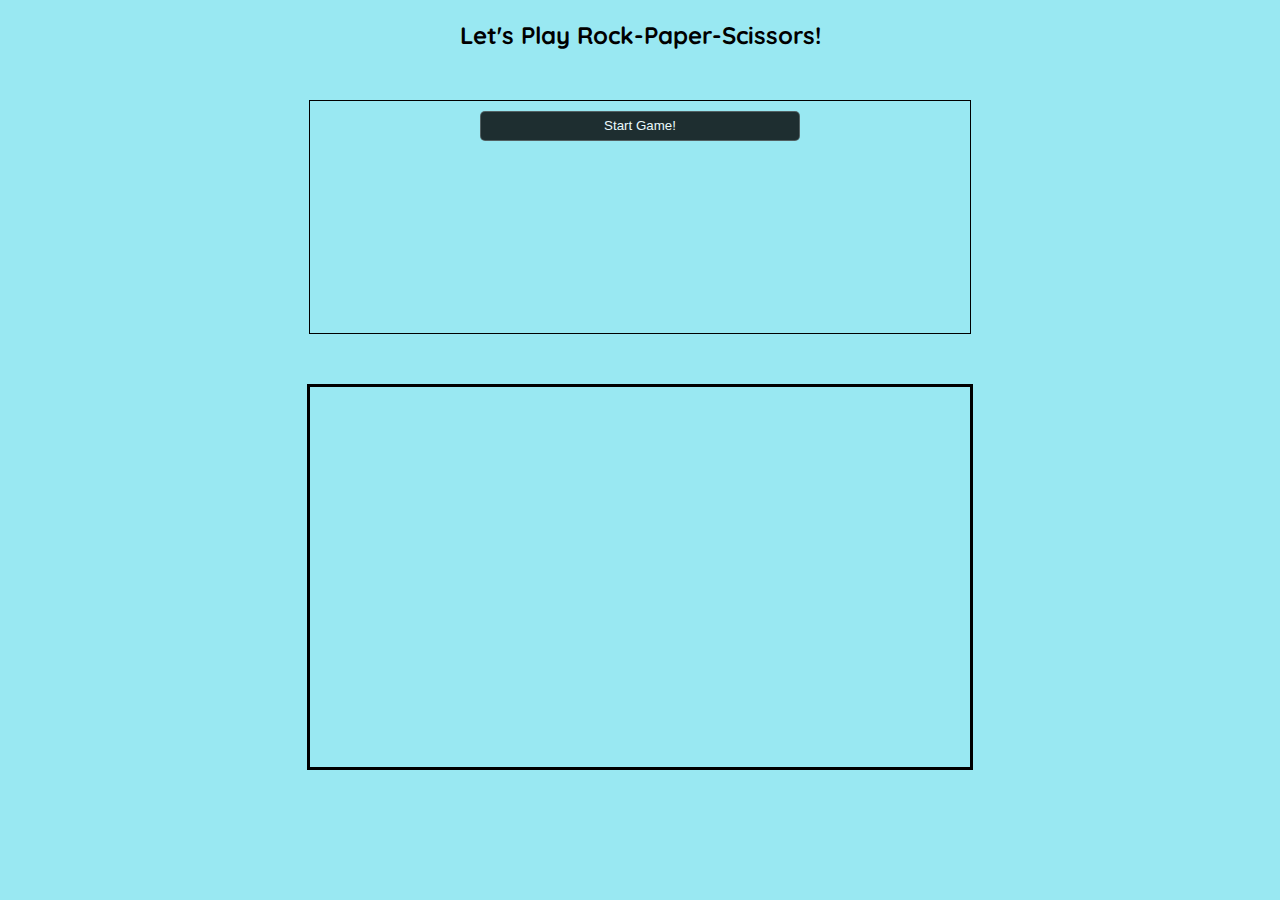
==== index.html @ e3c139e0 "fixed index.html file name" ====
<!DOCTYPE html>
<html lang="en">

<head>
    <meta charset="UTF-8">
    <meta name="viewport" content="width=device-width, initial-scale=1.0">
    <title>Rock Paper Scissors</title>
    <link rel="stylesheet" href="/style copy.css">
    <link href="https://fonts.googleapis.com/css?family=Crimson+Text|Work+Sans:400,700" rel="stylesheet">
    <link href="https://fonts.googleapis.com/css?family=Quicksand:300,500" rel="stylesheet">
</head>

<body>
    <div class="body-container">
        <header>
            <!-- <h2 id="game-Starting"></h2> -->
            <h2 id="rock-paper-scissors-head">Let's Play Rock-Paper-Scissors!</h2>
        </header>

        <div class="game-options">
            <button id="start-game">Start Game!</button>


            <form action="" method="GET" class="formInput vis-Hidden">
                <label for="playerChoice" id="selection-text">Selection:</label>
                <input id="playerChoice" type="text" name="playerChoice" placeholder="Pick your weapon">
                <!-- <input type="submit" -->
                <button id="submit-btn">Submit</button>
            </form>


            <h4 id="or-click" class="vis-Hidden">Or...Click a button...</h3>

                <div class="button-options vis-Hidden">
                    <button id="rock-btn">Rock</button>
                    <button id="paper-btn">Paper</button>
                    <button id="scissors-btn">Scissors</button>
                </div>
        </div>

        <div class="results">
            <div id="show-selections">
                <p id="player-result"></p>
                <p id="computer-result"></p>
            </div>
            <h3 id="winner"></h3>
        </div>

        <!-- <script src="/JSAdvancedConcepts/advancedFunctions/tcgFunctions/func.js"></script> -->


    </div>
    <script src="/rps2 copy.js"></script>
</body>

</html>
---- style copy.css ----
body, html {
    margin: 0;
    padding: 0;
    height: 100vh;
    width: 100vw;
    /* font-family: 'Work Sans', sans-serif; */
    font-family: 'Quicksand', sans-serif;
    /* font-family: 'Crimson Text', serif; */
}

.body-container {
    margin: 0;
    padding: 0;
    width: 100%;
    height: 100%;
    display: flex;
    flex-direction: column;
    /* justify-content: center; */
    align-items: center;
    background-color: rgba(0, 197, 223, 0.4);
}



#start-game {
    border-radius: 5px;
    color: white;
    background-color: black;
    opacity: .8;
    border: 1px solid rgba(163, 161, 161, .4);
    padding: 5px 10px;
    transition: all .4s ease-in;
    width: 50%;
    height: 30px;
}

#start-game:hover {
    opacity: .4;
}


.game-options {
    display: flex;
    flex-direction: column;
    justify-content: center;
    align-items: center;

    border: 1px solid black;

    width: 50%;
    margin-top: 30px;
    padding: 10px;
}

@media all and (max-width: 600px) {
    .game-options {
        width: 95%;
    }
}

@media all and (min-width: 601px) and (max-width: 900px) {
    .game-options {
        width: 65%;
    }
}


.formInput {
    display: flex;
    flex-direction: row;
    align-items: center;
    justify-content: space-evenly;
    width: 100%;

    border: 1px solid black;

    margin-top: 40px;
}

#playerChoice {
    /* margin-top: 40px; */
    border-radius: 5px;
    background-color: rgba(163, 161, 161, .4);
    opacity: .8;
    border: 1px solid rgba(163, 161, 161, .4);
    padding: 5px 10px;
    transition: all .4s ease-in;
    width: 45%;

}

#playerChoice::placeholder {
    color: black;
    font-weight: 400;
    text-align: center;
}


#selection-text {
    font-weight: 300;
}

#submit-btn {
    border-radius: 5px;
    color: white;
    background-color: black;
    opacity: .8;
    border: 1px solid rgba(163, 161, 161, .4);
    padding: 5px 5px;
    transition: all .4s ease-in;
    width: 15%;
    justify-content: flex-end;
}


#or-click {
    margin-top: 30px;
    font-weight: 300;
}


.vis-Hidden {
    visibility: hidden;
    transition: all .5s ease-in;
}

.showGame {
    transition: all .5s ease-in;
    visibility: visible;
}


#rock-btn {
    border-radius: 5px;
    background-color: rgba(0, 0, 0, .4);
    opacity: .8;
    border: 1px solid rgba(0, 0, 0, .4);
    padding: 5px 10px;
    transition: all .4s ease-in;
    font-weight: 300;
    width: 66px;
    margin: 5px;
    margin-top: 10px;
}

#paper-btn {
    border-radius: 5px;
    background-color: rgba(0, 0, 0, .4);
    opacity: .8;
    border: 1px solid rgba(0, 0, 0, .4);
    padding: 5px 10px;
    transition: all .4s ease-in;
    font-weight: 300;
    width: 66px;
    margin: 5px;
    margin-top: 10px;
}

#scissors-btn {
    border-radius: 5px;
    background-color: rgba(0, 0, 0, .4);
    opacity: .8;
    border: 1px solid rgba(0, 0, 0, .4);
    padding: 5px 10px;
    transition: all .4s ease-in;
    font-weight: 300;
    width: 66px;
    margin: 5px;
    margin-top: 10px;
}








.results {
    display: flex;
    justify-content: center;
    align-items: center;
    flex-direction: column;


    margin-top: 50px;
    margin-bottom: 10px;
    padding: 10px;
    border: 3px solid black;
    width: 50%;
    height: 40%;
}

@media all and (max-width: 812px) {
    .results {
        width: 75%;
        height: 47%;
    }
}

#show-selections {
    display: flex;
    flex-direction: column;
    justify-content: center;
    align-items: center;
    color: black;
    font-weight: 300;
    width: 75%;
    /* border: 1px solid black; */
}
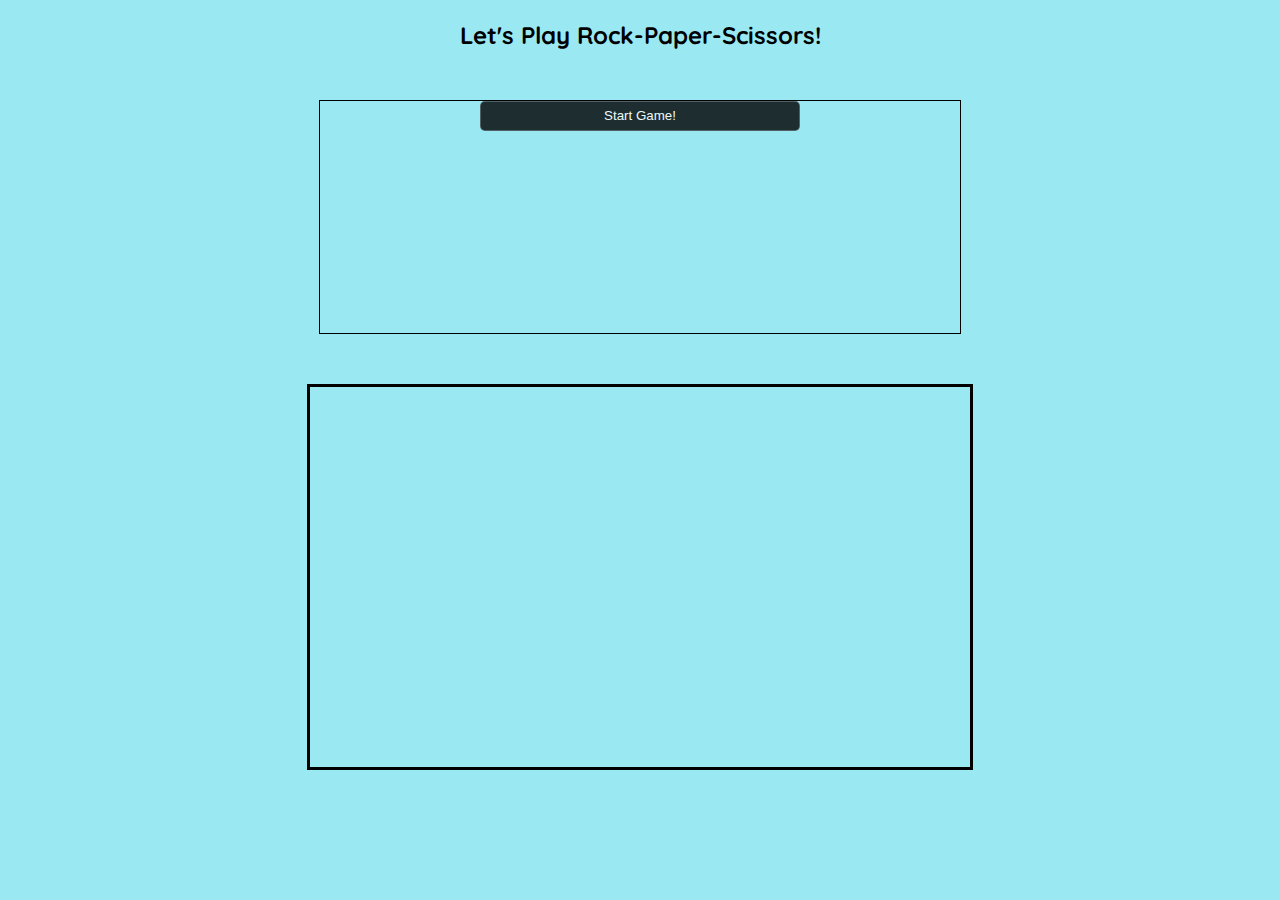
==== commit e6bd9874: "update 3 5.2.20" ====
--- a/index.html
+++ b/index.html
@@ -5,7 +5,7 @@
     <meta charset="UTF-8">
     <meta name="viewport" content="width=device-width, initial-scale=1.0">
     <title>Rock Paper Scissors</title>
-    <link rel="stylesheet" href="/style copy.css">
+    <link rel="stylesheet" href="/styleNew.css">
     <link href="https://fonts.googleapis.com/css?family=Crimson+Text|Work+Sans:400,700" rel="stylesheet">
     <link href="https://fonts.googleapis.com/css?family=Quicksand:300,500" rel="stylesheet">
 </head>
@@ -50,7 +50,7 @@
 
 
     </div>
-    <script src="/rps2 copy.js"></script>
+    <script src="/rps2New.js"></script>
 </body>
 
 </html>--- a/styleNew.css
+++ b/styleNew.css
@@ -0,0 +1,215 @@
+body, html {
+    margin: 0;
+    padding: 0;
+    height: 100vh;
+    width: 100vw;
+    /* font-family: 'Work Sans', sans-serif; */
+    font-family: 'Quicksand', sans-serif;
+    /* font-family: 'Crimson Text', serif; */
+}
+
+.body-container {
+    margin: 0;
+    padding: 0;
+    width: 100%;
+    height: 100%;
+    display: flex;
+    flex-direction: column;
+    /* justify-content: center; */
+    align-items: center;
+    background-color: rgba(0, 197, 223, 0.4);
+}
+
+
+.game-options {
+    display: flex;
+    flex-direction: column;
+    justify-content: center;
+    align-items: center;
+
+    border: 1px solid black;
+
+    width: 50%;
+    margin-top: 30px;
+    /* padding: 10px; */
+}
+
+@media all and (max-width: 600px) {
+    .game-options {
+        width: 100%;
+    }
+}
+
+@media all and (min-width: 601px) and (max-width: 900px) {
+    .game-options {
+        width: 65%;
+    }
+}
+
+
+
+#start-game {
+    border-radius: 5px;
+    color: white;
+    background-color: black;
+    opacity: .8;
+    border: 1px solid rgba(163, 161, 161, .4);
+    padding: 5px 10px;
+    transition: all .4s ease-in;
+    width: 50%;
+    height: 30px;
+}
+
+#start-game:hover {
+    opacity: .4;
+}
+
+
+
+/* FORM */
+
+.formInput {
+    display: flex;
+    flex-direction: row;
+    align-items: center;
+    justify-content: center;
+    width: 95%;
+    border: 1px solid black;
+    margin-top: 40px;
+    margin-right: 10px;
+    margin-left: 10px;
+}
+
+#playerChoice {
+    /* margin-top: 40px; */
+    border-radius: 5px;
+    background-color: rgba(163, 161, 161, .4);
+    opacity: .8;
+    border: 1px solid rgba(163, 161, 161, .4);
+    padding: 5px 10px;
+    transition: all .4s ease-in;
+    width: 50%;
+    margin: 10px;
+}
+
+#playerChoice::placeholder {
+    color: black;
+    font-weight: 400;
+    text-align: center;
+}
+
+
+#selection-text {
+    font-weight: 300;
+    margin: 10px;
+}
+
+#submit-btn {
+    border-radius: 5px;
+    color: white;
+    background-color: black;
+    opacity: .8;
+    border: 1px solid rgba(163, 161, 161, .4);
+    padding: 5px 5px;
+    transition: all .4s ease-in;
+    width: 15%;
+    justify-content: flex-end;
+    margin: 10px;
+}
+
+
+#or-click {
+    margin-top: 30px;
+    font-weight: 300;
+}
+
+
+.vis-Hidden {
+    visibility: hidden;
+    transition: all .5s ease-in;
+}
+
+.showGame {
+    transition: all .5s ease-in;
+    visibility: visible;
+}
+
+
+#rock-btn {
+    border-radius: 5px;
+    background-color: rgba(0, 0, 0, .4);
+    opacity: .8;
+    border: 1px solid rgba(0, 0, 0, .4);
+    padding: 5px 10px;
+    transition: all .4s ease-in;
+    font-weight: 300;
+    width: 66px;
+    margin: 5px;
+    margin-top: 10px;
+}
+
+#paper-btn {
+    border-radius: 5px;
+    background-color: rgba(0, 0, 0, .4);
+    opacity: .8;
+    border: 1px solid rgba(0, 0, 0, .4);
+    padding: 5px 10px;
+    transition: all .4s ease-in;
+    font-weight: 300;
+    width: 66px;
+    margin: 5px;
+    margin-top: 10px;
+}
+
+#scissors-btn {
+    border-radius: 5px;
+    background-color: rgba(0, 0, 0, .4);
+    opacity: .8;
+    border: 1px solid rgba(0, 0, 0, .4);
+    padding: 5px 10px;
+    transition: all .4s ease-in;
+    font-weight: 300;
+    width: 66px;
+    margin: 5px;
+    margin-top: 10px;
+}
+
+
+
+
+
+
+
+
+.results {
+    display: flex;
+    justify-content: center;
+    align-items: center;
+    flex-direction: column;
+
+
+    margin-top: 50px;
+    margin-bottom: 10px;
+    padding: 10px;
+    border: 3px solid black;
+    width: 50%;
+    height: 40%;
+}
+
+@media all and (max-width: 812px) {
+    .results {
+        width: 75%;
+        height: 47%;
+    }
+}
+
+#show-selections {
+    display: flex;
+    flex-direction: column;
+    justify-content: center;
+    align-items: center;
+    color: black;
+    font-weight: 300;
+    width: 75%;
+    /* border: 1px solid black; */
+}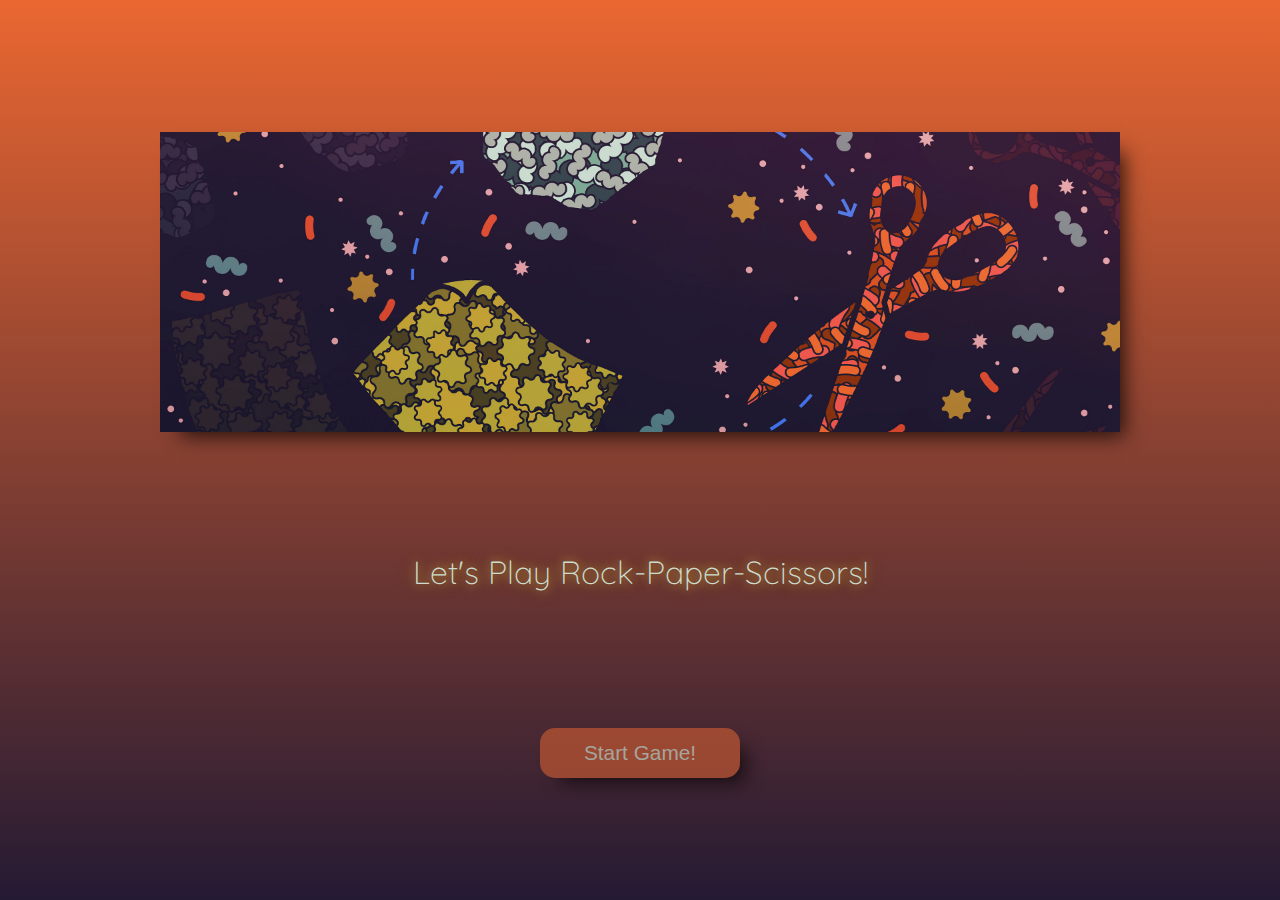
==== commit 24fca266: "updated to make a index front page and link to the game using a button...updated styling... need to " ====
--- a/index.html
+++ b/index.html
@@ -1,56 +1,22 @@
 <!DOCTYPE html>
 <html lang="en">
-
 <head>
     <meta charset="UTF-8">
     <meta name="viewport" content="width=device-width, initial-scale=1.0">
-    <title>Rock Paper Scissors</title>
-    <link rel="stylesheet" href="/styleNew.css">
-    <link href="https://fonts.googleapis.com/css?family=Crimson+Text|Work+Sans:400,700" rel="stylesheet">
+    <title>Document</title>
+    <link rel="stylesheet" href="/index/style.css">
     <link href="https://fonts.googleapis.com/css?family=Quicksand:300,500" rel="stylesheet">
 </head>
-
 <body>
-    <div class="body-container">
+    
+    <div class="body-container"> 
+        <div class="bgImg">
+            
+        </div>
         <header>
-            <!-- <h2 id="game-Starting"></h2> -->
             <h2 id="rock-paper-scissors-head">Let's Play Rock-Paper-Scissors!</h2>
         </header>
-
-        <div class="game-options">
-            <button id="start-game">Start Game!</button>
-
-
-            <form action="" method="GET" class="formInput vis-Hidden">
-                <label for="playerChoice" id="selection-text">Selection:</label>
-                <input id="playerChoice" type="text" name="playerChoice" placeholder="Pick your weapon">
-                <!-- <input type="submit" -->
-                <button id="submit-btn">Submit</button>
-            </form>
-
-
-            <h4 id="or-click" class="vis-Hidden">Or...Click a button...</h3>
-
-                <div class="button-options vis-Hidden">
-                    <button id="rock-btn">Rock</button>
-                    <button id="paper-btn">Paper</button>
-                    <button id="scissors-btn">Scissors</button>
-                </div>
-        </div>
-
-        <div class="results">
-            <div id="show-selections">
-                <p id="player-result"></p>
-                <p id="computer-result"></p>
-            </div>
-            <h3 id="winner"></h3>
-        </div>
-
-        <!-- <script src="/JSAdvancedConcepts/advancedFunctions/tcgFunctions/func.js"></script> -->
-
-
+        <button onclick="document.location = '/landing/landing.html'"" id="start-game">Start Game!</button>  
     </div>
-    <script src="/rps2New.js"></script>
 </body>
-
 </html>--- a/index/style.css
+++ b/index/style.css
@@ -0,0 +1,92 @@
+body, html {
+    margin: 0;
+    padding: 0;
+    height: 100vh;
+    width: 100vw;
+}
+
+body {
+    font-family: 'Quicksand', sans-serif;
+}
+
+.body-container {
+    background: linear-gradient(#ea6731, #241a33);
+    width: 100%;
+    height: 100%;
+    margin: 0;
+    padding: 0;
+    display: flex;
+    flex-direction: column;
+    justify-content: center;
+    align-items: center;
+}
+
+#rock-paper-scissors-head {
+    margin-top: 100px;
+    font-size: 2em;
+    /* width: 50%; */
+    /* -webkit-text-shadow: 12px 12px 19px -8px rgba(0,0,0,0.76);
+    -moz-text-shadow: 12px 12px 19px -8px rgba(0,0,0,0.76);
+    text-shadow: 12px 12px 19px -8px rgba(0,0,0,0.76); */
+    color: #ccdcce;
+    /* background: white; */
+    /* background: linear-gradient(#e66465, #9198e5); */
+    text-shadow: 0 0 15px rgba(192,159,52, .76), 0 0 10px rgba(192,159,52, .76);
+    font-weight: 100;
+    padding: 10px;
+}
+
+@media all and (max-width: 800px) {
+    #rock-paper-scissors-head {
+        width: 100%;
+        font-size: 1.5em;
+    }
+}
+
+#start-game {
+    margin-top: 100px;
+    border-radius: 15px;
+    color: #b0b3a8;
+    border: none;
+    /* border: .5px solid rgba(228,101,50, .6); */
+    background-color: rgba(228,101,50, .6);
+    height: 50px;
+    width: 200px;
+    -webkit-box-shadow: 12px 12px 19px -8px rgba(0,0,0,0.76);
+    -moz-box-shadow: 12px 12px 19px -8px rgba(0,0,0,0.76);
+    box-shadow: 12px 12px 19px -8px rgba(0,0,0,0.76);
+
+    font-size: 1.3em;
+    font-weight: 100;
+    transition: all .3s ease-in;
+    opacity: .9;
+}
+
+#start-game:hover {
+    opacity: .7;
+}
+
+.bgImg {
+    background-image: url("/src/spaceRPS.jpg");
+    background-color: #cccccc;
+    height: 300px;
+    width: 75%;
+    background-position: center;
+    background-repeat: no-repeat;
+    background-size: cover;
+    position: relative;
+    margin-bottom: 10px;
+    margin: 10px;
+    /* margin: 10px; */
+    -webkit-box-shadow: 12px 12px 19px -8px rgba(0,0,0,0.76);
+    -moz-box-shadow: 12px 12px 19px -8px rgba(0,0,0,0.76);
+    box-shadow: 12px 12px 19px -8px rgba(0,0,0,0.76);
+}
+
+/* @media all and (max-width: 800px) {
+    .bgImg {
+        background-repeat: inherit;
+        background-position: inherit;
+        height: 100%;
+    }
+} */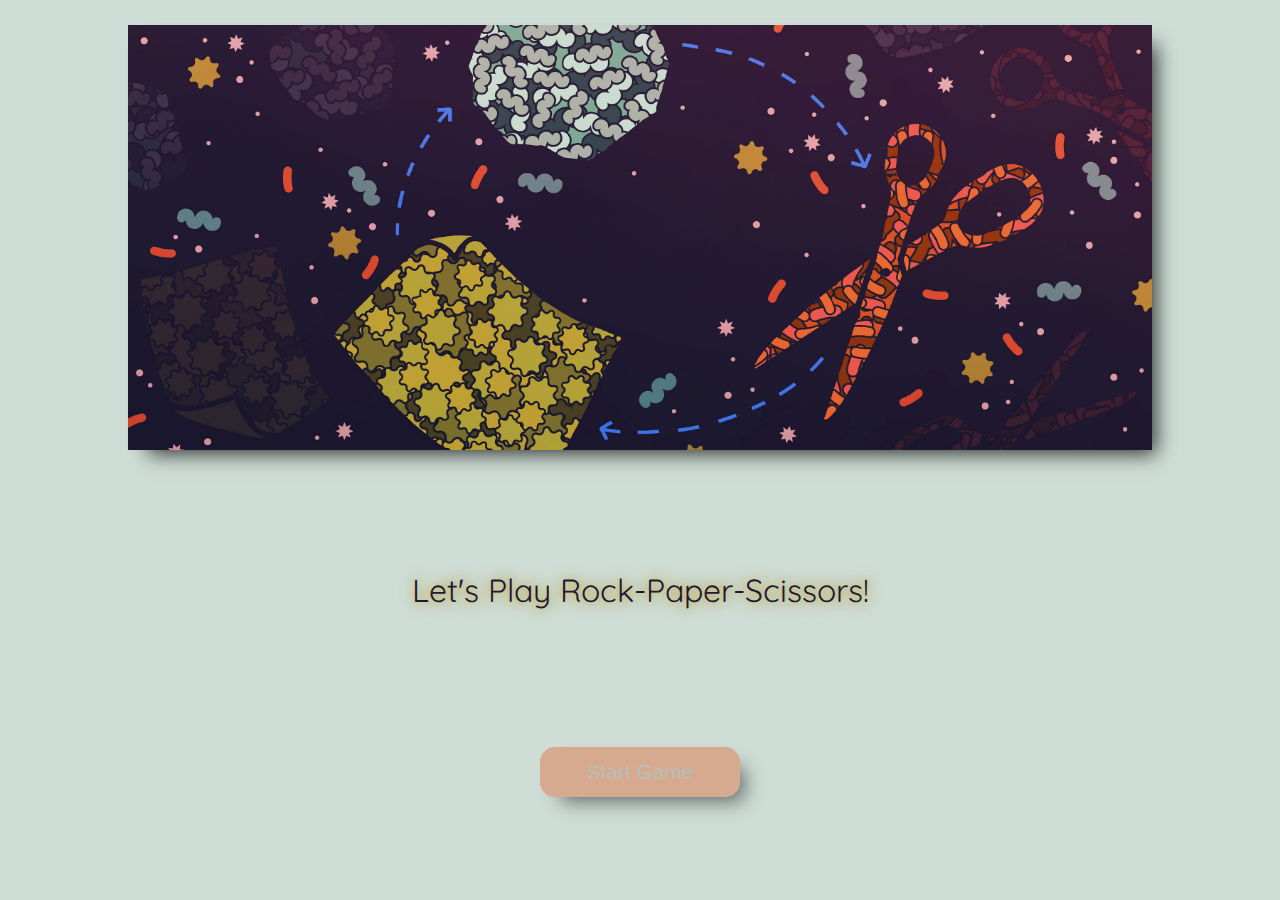
==== commit 1bfeb00b: "update" ====
--- a/index.html
+++ b/index.html
@@ -4,7 +4,7 @@
     <meta charset="UTF-8">
     <meta name="viewport" content="width=device-width, initial-scale=1.0">
     <title>Document</title>
-    <link rel="stylesheet" href="/index/style.css">
+    <link rel="stylesheet" href="/docs/css/style.css">
     <link href="https://fonts.googleapis.com/css?family=Quicksand:300,500" rel="stylesheet">
 </head>
 <body>
@@ -16,7 +16,11 @@
         <header>
             <h2 id="rock-paper-scissors-head">Let's Play Rock-Paper-Scissors!</h2>
         </header>
-        <button onclick="document.location = '/landing/landing.html'"" id="start-game">Start Game!</button>  
+        <!-- <button onclick="document.location = 'docs/landing/landing.html'" id="start-game">Start Game!</button>
+           -->
+        <form action="/landing.html">
+            <input id="start-game" type="submit" value="Start Game">
+        </form>
     </div>
 </body>
 </html>--- a/docs/css/style.css
+++ b/docs/css/style.css
@@ -0,0 +1,97 @@
+body, html {
+    margin: 0;
+    padding: 0;
+    height: 100vh;
+    width: 100vw;
+}
+
+body {
+    font-family: 'Quicksand', sans-serif;
+}
+
+.body-container {
+    /* background: linear-gradient(#ea6731, #241a33); */
+    background-color: rgba(133,171,150, 0.4);
+    width: 100%;
+    height: 100%;
+    margin: 0;
+    padding: 0;
+    display: flex;
+    flex-direction: column;
+    /* justify-content: center; */
+    align-items: center;
+}
+
+#rock-paper-scissors-head {
+    margin-top: 100px;
+    font-size: 2em;
+    /* width: 50%; */
+    /* -webkit-text-shadow: 12px 12px 19px -8px rgba(0,0,0,0.76);
+    -moz-text-shadow: 12px 12px 19px -8px rgba(0,0,0,0.76);
+    text-shadow: 12px 12px 19px -8px rgba(0,0,0,0.76); */
+
+    color: #ccdcce;
+    color: #211931;
+
+    /* background: white; */
+    /* background: linear-gradient(#e66465, #9198e5); */
+    text-shadow: 0 0 15px rgba(192,159,52, .76), 0 0 10px rgba(192,159,52, .76);
+    font-weight: 400;
+    padding: 10px;
+}
+
+@media all and (max-width: 800px) {
+    #rock-paper-scissors-head {
+        width: 100%;
+        font-size: 1.5em;
+    }
+}
+
+#start-game {
+    margin-top: 100px;
+    border-radius: 15px;
+    color: #b0b3a8;
+    border: none;
+    /* border: .5px solid rgba(228,101,50, .6); */
+    background-color: rgba(228,101,50, .6);
+    height: 50px;
+    width: 200px;
+    -webkit-box-shadow: 12px 12px 19px -8px rgba(0,0,0,0.76);
+    -moz-box-shadow: 12px 12px 19px -8px rgba(0,0,0,0.76);
+    box-shadow: 12px 12px 19px -8px rgba(0,0,0,0.76);
+
+    font-size: 1.3em;
+    font-weight: 100;
+    transition: all .3s ease-in;
+    opacity: .7;
+}
+
+#start-game:hover {
+    opacity: .7;
+}
+
+.bgImg {
+    background-image: url("/docs/src/spaceRPS.jpg");
+    background-color: #cccccc;
+    height: 425px;
+    width: 80%;
+    background-position: center;
+    background-repeat: no-repeat;
+    background-size: cover;
+    position: relative;
+    margin-bottom: 10px;
+    margin: 10px;
+    margin-top: 25px;
+    -webkit-box-shadow: 12px 12px 19px -8px rgba(0,0,0,0.76);
+    -moz-box-shadow: 12px 12px 19px -8px rgba(0,0,0,0.76);
+    box-shadow: 12px 12px 19px -8px rgba(0,0,0,0.76);
+}
+
+@media all and (max-width: 800px) {
+    .bgImg {
+        /* background-repeat: inherit;
+        background-position: inherit; */
+        width: 90%;
+        height: 375px;
+    }
+}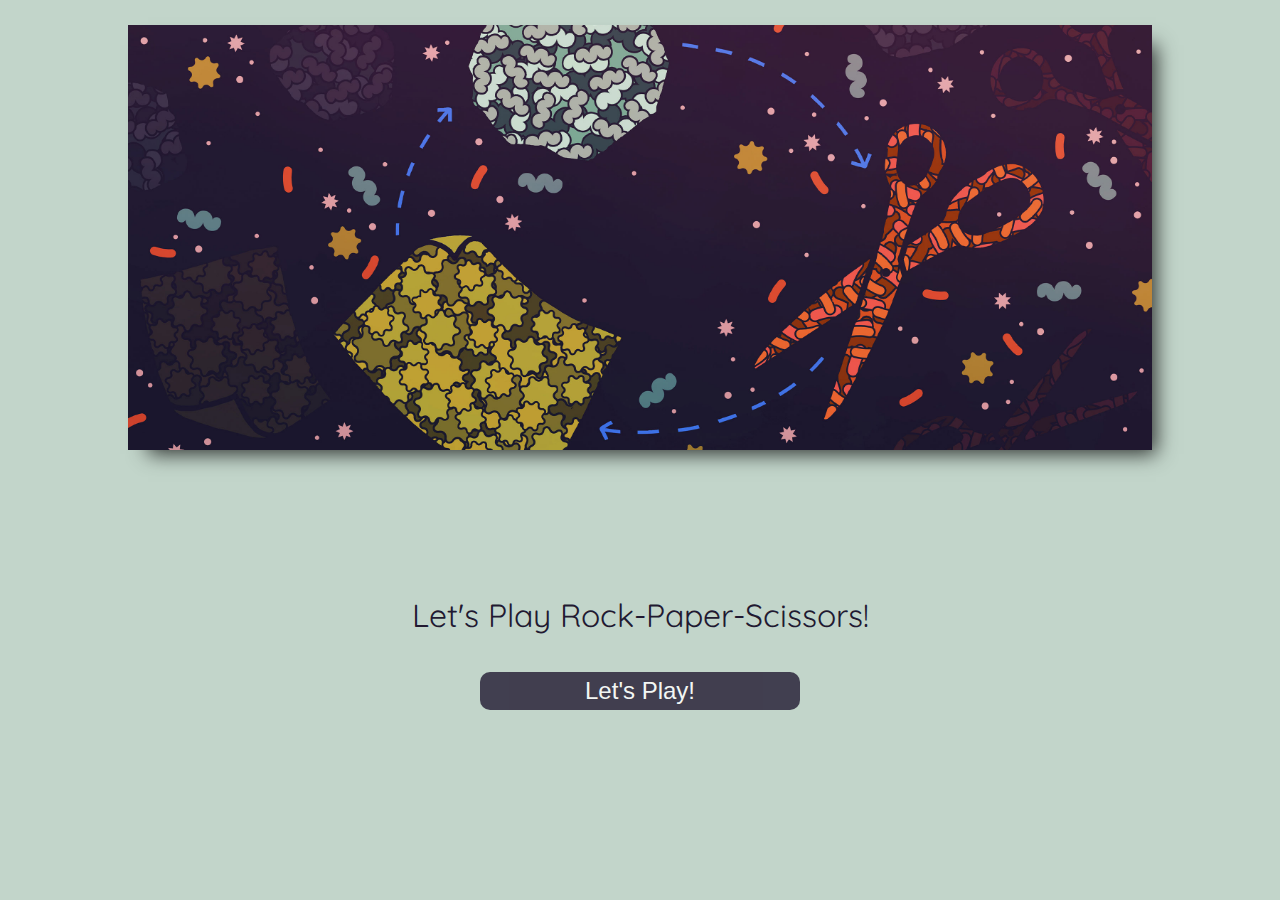
==== commit 450ed794: "update 7 5.7.2020" ====
--- a/index.html
+++ b/index.html
@@ -1,26 +1,31 @@
 <!DOCTYPE html>
 <html lang="en">
+
 <head>
     <meta charset="UTF-8">
     <meta name="viewport" content="width=device-width, initial-scale=1.0">
     <title>Document</title>
-    <link rel="stylesheet" href="/docs/css/style.css">
+    <link rel="stylesheet" href="styleIndex.css">
     <link href="https://fonts.googleapis.com/css?family=Quicksand:300,500" rel="stylesheet">
 </head>
+
 <body>
-    
-    <div class="body-container"> 
+
+    <div class="body-container">
         <div class="bgImg">
-            
+
         </div>
         <header>
             <h2 id="rock-paper-scissors-head">Let's Play Rock-Paper-Scissors!</h2>
         </header>
         <!-- <button onclick="document.location = 'docs/landing/landing.html'" id="start-game">Start Game!</button>
            -->
-        <form action="/landing.html">
-            <input id="start-game" type="submit" value="Start Game">
+        <form action="landing.html" class="formIndex">
+            <input id="start-game-index" type="submit" value="Let's Play!">
         </form>
+
+        <!-- <script src="rps2New.js"></script> -->
     </div>
 </body>
+
 </html>--- a/styleIndex.css
+++ b/styleIndex.css
@@ -0,0 +1,157 @@
+body, html {
+    margin: 0;
+    padding: 0;
+    height: 100vh;
+    width: 100vw;
+}
+
+body {
+    font-family: 'Quicksand', sans-serif;
+}
+
+.body-container {
+    /* background: linear-gradient(#ea6731, #241a33); */
+    background-color: rgba(133,171,150, 0.5);
+    /* background-color: rgba(133,171,150, 0.5); */
+    width: 100%;
+    height: 100%;
+    margin: 0;
+    padding: 0;
+    display: flex;
+    flex-direction: column;
+    /* justify-content: center; */
+    align-items: center;
+}
+
+#rock-paper-scissors-head {
+    margin-top: 125px;
+    font-size: 2em;
+    /* width: 50%; */
+    /* -webkit-text-shadow: 12px 12px 19px -8px rgba(0,0,0,0.76);
+    -moz-text-shadow: 12px 12px 19px -8px rgba(0,0,0,0.76);
+    text-shadow: 12px 12px 19px -8px rgba(0,0,0,0.76); */
+
+    color: #ccdcce;
+    color: #211931;
+
+    /* background: white; */
+    /* background: linear-gradient(#e66465, #9198e5); */
+    /* text-shadow: 0 0 15px rgba(192,159,52, .76), 0 0 10px rgba(192,159,52, .76); */
+    /* text-shadow: 0 0 15px rgba(92,40,59, 0.4), 0 0 10px rgba(92,40,59, 0.4); */
+    font-weight: 400;
+    padding: 10px;
+}
+
+@media all and (max-width: 800px) {
+    #rock-paper-scissors-head {
+        width: 100%;
+        font-size: 1.5em;
+    }
+}
+
+@media all and (max-width: 500px) {
+    #rock-paper-scissors-head {
+        width: 100%;
+        font-size: 1.5em;
+        margin-top: 50px;
+    }
+}
+
+/* #start-game {
+    color: #211931;
+    border: none;
+    background-color: rgba(92, 40, 59, 1);
+    background-color: rgba(239, 87, 77, 1);
+    background-color: rgba(236, 106, 52, 1);
+    height: 50px;
+    width: 200px;
+    -webkit-box-shadow: 12px 12px 19px -8px rgba(0,0,0,0.76);
+    -moz-box-shadow: 12px 12px 19px -8px rgba(0,0,0,0.76);
+    box-shadow: 12px 12px 19px -8px rgba(0,0,0,0.76);
+
+    font-size: 1.3em;
+    font-weight: 400;
+    transition: all .2s ease-in;
+    opacity: .9;
+}
+
+@media all and (max-width: 600px) {
+    #start-game {
+        margin-top: 75px;
+    }
+}
+
+#start-game:hover {
+    opacity: .5;
+} */
+
+.formIndex {
+    /* border: 1px solid black; */
+    width: 25%;
+}
+
+#start-game-index {
+    border-radius: 10px;
+    color: white;
+    background-color: #211931;
+    opacity: .8;
+    /* border: 1px solid rgba(163, 161, 161, .4); */
+    border: none;
+    padding: 5px 10px;
+    transition: all .2s ease-in;
+    width: 100%; 
+    /* margin-top: 5px; */
+    height: 100%;
+    /* height: 20%; */
+    text-align: center;
+    font-size: 1.5em;
+    font-weight: 200;
+    /* border: 3px solid black; */
+}
+
+#start-game-index:hover {
+    opacity: .5;
+}
+
+@media all and (max-width: 600px) {
+    .formIndex {
+        margin-top: 75px;
+        width: 45%;
+        height: 50px;
+    }
+}
+
+.bgImg {
+    background-image: url("spaceRPS.jpg");
+    background-color: #cccccc;
+    height: 425px;
+    width: 80%;
+    background-position: center;
+    background-repeat: no-repeat;
+    background-size: cover;
+    position: relative;
+    margin-bottom: 10px;
+    margin: 10px;
+    margin-top: 25px;
+    -webkit-box-shadow: 12px 12px 19px -8px rgba(0,0,0,0.76);
+    -moz-box-shadow: 12px 12px 19px -8px rgba(0,0,0,0.76);
+    box-shadow: 12px 12px 19px -8px rgba(0,0,0,0.76);
+}
+
+@media all and (max-width: 800px) {
+    .bgImg {
+        /* background-repeat: inherit;
+        background-position: inherit; */
+        width: 90%;
+        height: 375px;
+    }
+}
+
+@media all and (max-width: 500px) {
+    .bgImg {
+        /* background-repeat: inherit;
+        background-position: inherit; */
+        width: 90%;
+        height: 300px;
+    }
+}